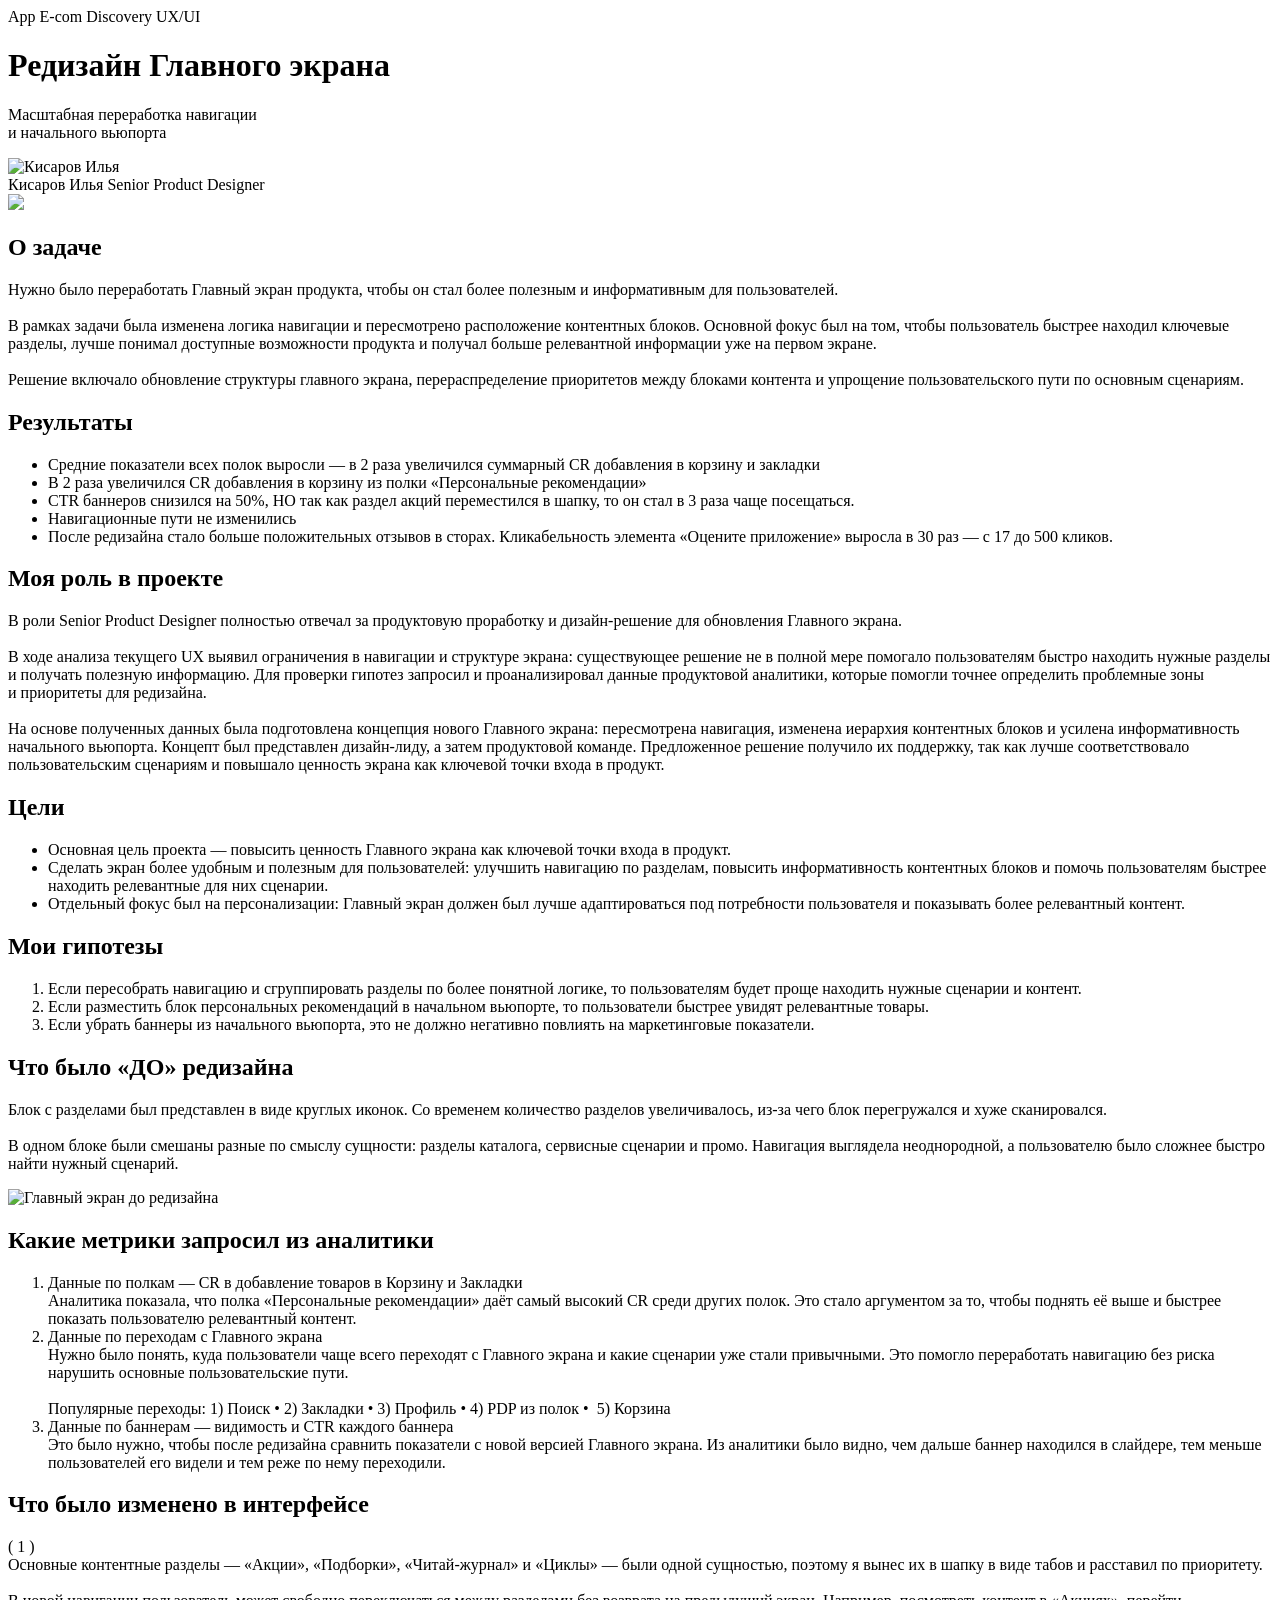
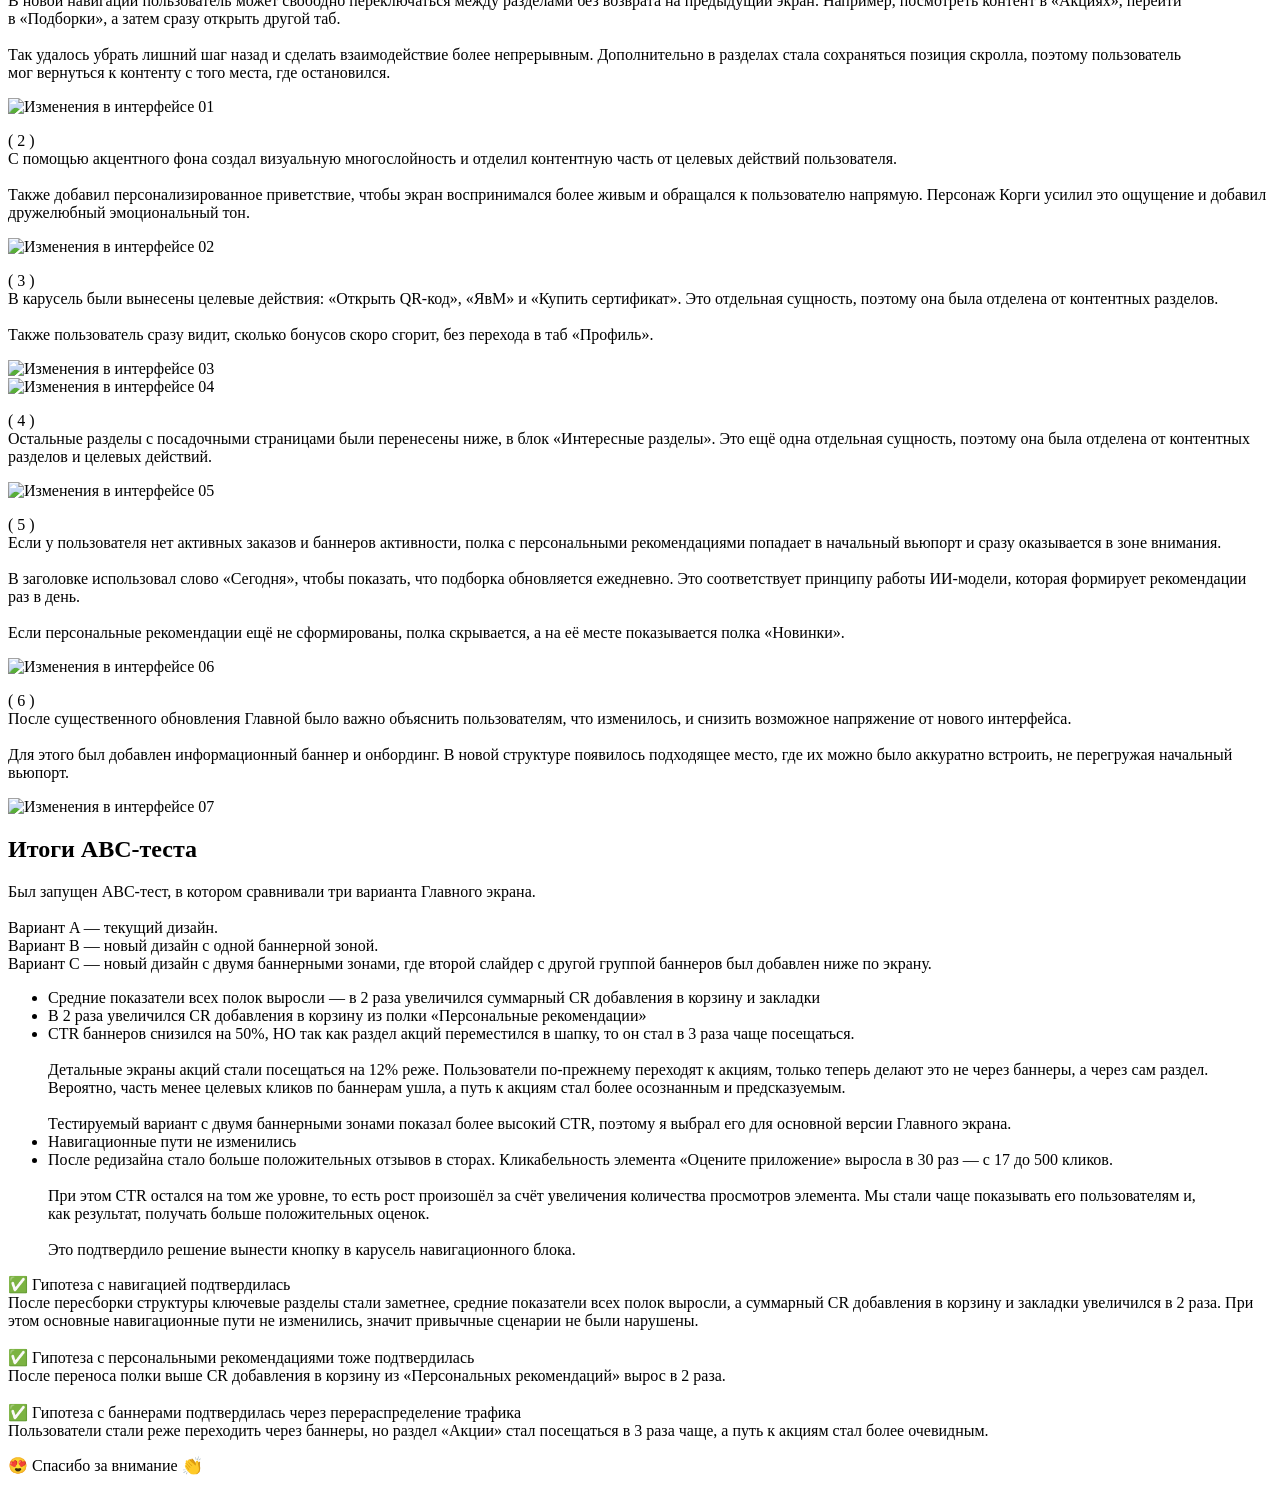
==== redesign_dashboard.html @ a2d0806a "Rename index.html to redesign_dashboard.html" ====
<!DOCTYPE html>
<html lang="ru">
<head>
  <meta charset="UTF-8">
  <meta name="viewport" content="width=device-width, initial-scale=1.0">
  <title>Редизайн Главного экрана</title>
  <link href="https://fonts.googleapis.com/css2?family=Montserrat:wght@400;500;600;700&display=swap" rel="stylesheet">
  <link rel="stylesheet" href="../kisarov-art/style/style.css">
</head>
<body>
  <div class="page">
    <div class="container">
      <div class="header">
        <div class="header__image-left"></div>
        <div class="header__content">
          <div class="header__badges">
            <span class="badge badge--app">App</span>
            <span class="badge badge--ecom">E-com</span>
            <span class="badge badge--discovery">Discovery</span>
            <span class="badge badge--uxui">UX/UI</span>
          </div>
          <div class="header__text">
            <h1 class="header__title">Редизайн Главного экрана</h1>
            <p class="header__subtitle">Масштабная переработка навигации <br> и начального вьюпорта</p>
          </div>
          <div class="header__author">
            <div class="header__avatar"><img src="../kisarov-art/img/avatar.png" alt="Кисаров Илья"></div>
            <div class="header__author-info">
              <span class="header__author-name">Кисаров Илья</span>
              <span class="header__author-role">Senior Product Designer</span>
            </div>
          </div>
        </div>
        <div class="header__image-right"><img src="../kisarov-art/img/redesign_dashboard/cover_interface.png"></div>
      </div>
      <div class="content">
        <div class="section">
          <h2 class="section__title">О задаче</h2>
          <p class="section__text">Нужно было переработать Главный экран продукта, чтобы он стал более полезным и информативным для пользователей. <br><br> В рамках задачи была изменена логика навигации и пересмотрено расположение контентных блоков. Основной фокус был на том, чтобы пользователь быстрее находил ключевые разделы, лучше понимал доступные возможности продукта и получал больше релевантной информации уже на первом экране. <br><br> Решение включало обновление структуры главного экрана, перераспределение приоритетов между блоками контента и упрощение пользовательского пути по основным сценариям.</p>
        </div>
        
        <div class="section">
          <h2 class="section__title">Результаты</h2>
          <ul class="section__list">
            <li>Средние показатели всех полок выросли — <span class="text-green-medium">в 2 раза</span> увеличился суммарный CR добавления в корзину и закладки</li>
            <li><span class="text-green-medium">В 2 раза</span> увеличился CR добавления в корзину из полки «Персональные рекомендации»</li>
            <li>CTR баннеров снизился на 50%, НО так как раздел акций переместился в шапку, то он стал <span class="text-green-medium">в 3 раза</span> чаще посещаться.</li>
            <li>Навигационные пути не изменились</li>
            <li>После редизайна стало больше положительных отзывов в сторах. Кликабельность элемента «Оцените приложение» выросла <span class="text-green-medium">в 30 раз</span> — с 17 до 500 кликов.</li>
          </ul>
        </div>
        
        <div class="section">
          <h2 class="section__title">Моя роль в проекте</h2>
          <p class="section__text">В роли Senior Product Designer полностью отвечал за продуктовую проработку и дизайн-решение для обновления Главного экрана. <br><br> В ходе анализа текущего UX выявил ограничения в навигации и структуре экрана: существующее решение не в полной мере помогало пользователям быстро находить нужные разделы и получать полезную информацию. Для проверки гипотез запросил и проанализировал данные продуктовой аналитики, которые помогли точнее определить проблемные зоны и приоритеты для редизайна. <br><br> На основе полученных данных была подготовлена концепция нового Главного экрана: пересмотрена навигация, изменена иерархия контентных блоков и усилена информативность начального вьюпорта. Концепт был представлен дизайн-лиду, а затем продуктовой команде. Предложенное решение получило их поддержку, так как лучше соответствовало пользовательским сценариям и повышало ценность экрана как ключевой точки входа в продукт.</p>
        </div>
        
        <div class="section">
          <h2 class="section__title">Цели</h2>
          <ul class="section__list">
            <li><span class="text-medium">Основная цель проекта</span> — повысить ценность Главного экрана как ключевой точки входа в продукт.</li>
            <li><span class="text-medium">Сделать экран более удобным и полезным для пользователей:</span> улучшить навигацию по разделам, повысить информативность контентных блоков и помочь пользователям быстрее находить релевантные для них сценарии.</li>
            <li><span class="text-medium">Отдельный фокус был на персонализации:</span> Главный экран должен был лучше адаптироваться под потребности пользователя и показывать более релевантный контент.</li>
          </ul>
        </div>
        
        <div class="section">
          <h2 class="section__title">Мои гипотезы</h2>
          <ol class="section__list">
            <li>Если пересобрать навигацию и сгруппировать разделы по более понятной логике, то пользователям будет проще находить нужные сценарии и контент.</li>
            <li>Если разместить блок персональных рекомендаций в начальном вьюпорте, то пользователи быстрее увидят релевантные товары.</li>
            <li>Если убрать баннеры из начального вьюпорта, это не должно негативно повлиять на маркетинговые показатели.</li>
          </ol>
        </div>
        
        <div class="section-with-image">
          <div class="section">
            <h2 class="section__title">Что было «ДО» редизайна</h2>
            <p class="section__text">Блок с разделами был представлен в виде круглых иконок. Со временем количество разделов увеличивалось, из-за чего блок перегружался и хуже сканировался. <br><br> В одном блоке были смешаны разные по смыслу сущности: разделы каталога, сервисные сценарии и промо. Навигация выглядела неоднородной, а пользователю было сложнее быстро найти нужный сценарий.</p>
          </div>
          <div class="image-placeholder""><img src="../kisarov-art/img/redesign_dashboard/before_redesign.png" alt="Главный экран до редизайна"></div>
        </div>

        <div class="section">
          <h2 class="section__title">Какие метрики запросил из аналитики</h2>
          <ol class="section__list">
            <li><span class="text-medium">Данные по полкам — CR в добавление товаров в Корзину и Закладки</span> <br> Аналитика показала, что полка «Персональные рекомендации» даёт самый высокий CR среди других полок. Это стало аргументом за то, чтобы поднять её выше и быстрее показать пользователю релевантный контент.</li>
            <li><span class="text-medium">Данные по переходам с Главного экрана</span> <br> Нужно было понять, куда пользователи чаще всего переходят с Главного экрана и какие сценарии уже стали привычными. Это помогло переработать навигацию без риска нарушить основные пользовательские пути. <br><br> Популярные переходы:  1) Поиск  •  2) Закладки  •  3) Профиль  •  4) PDP из полок  •   5) Корзина</li>
            <li><span class="text-medium">Данные по баннерам — видимость и CTR каждого баннера</span> <br> Это было нужно, чтобы после редизайна сравнить показатели с новой версией Главного экрана. Из аналитики было видно, чем дальше баннер находился в слайдере, тем меньше пользователей его видели и тем реже по нему переходили.</li>
          </ol>
        </div>
        
        <div class="section-with-image">
          <div class="section">
            <h2 class="section__title">Что было изменено в интерфейсе</h2>
            <p class="section__text">
              <span class="text-medium">( 1 )</span><br>
              Основные контентные разделы — «Акции», «Подборки», «Читай-журнал» и «Циклы» — были одной сущностью, поэтому я вынес их в шапку в виде табов и расставил по приоритету. <br><br> В новой навигации пользователь может свободно переключаться между разделами без возврата на предыдущий экран. Например, посмотреть контент в «Акциях», перейти в «Подборки», а затем сразу открыть другой таб. <br><br> Так удалось убрать лишний шаг назад и сделать взаимодействие более непрерывным. Дополнительно в разделах стала сохраняться позиция скролла, поэтому пользователь мог вернуться к контенту с того места, где остановился.
            </p>
          </div>
          <div class="image-placeholder""><img src="../kisarov-art/img/redesign_dashboard/change_interface_01.png" alt="Изменения в интерфейсе 01"></div>
        </div>
        
        <div class="section-with-image">
          <div class="section">
            <p class="section__text">
              <span class="text-medium">( 2 )</span><br>
              С помощью акцентного фона создал визуальную многослойность и отделил контентную часть от целевых действий пользователя. <br><br> Также добавил персонализированное приветствие, чтобы экран воспринимался более живым и обращался к пользователю напрямую. Персонаж Корги усилил это ощущение и добавил дружелюбный эмоциональный тон.
            </p>
          </div>
          <div class="image-placeholder""><img src="../kisarov-art/img/redesign_dashboard/change_interface_02.png" alt="Изменения в интерфейсе 02"></div>
        </div>
        
        <div class="section-with-image">
          <div class="section">
            <p class="section__text">
              <span class="text-medium">( 3 )</span><br>
              В карусель были вынесены целевые действия: «Открыть QR-код», «ЯвМ» и «Купить сертификат». Это отдельная сущность, поэтому она была отделена от контентных разделов. <br><br> Также пользователь сразу видит, сколько бонусов скоро сгорит, без перехода в таб «Профиль».
            </p>
          </div>
          <div class="image-placeholder""><img src="../kisarov-art/img/redesign_dashboard/change_interface_03.png" alt="Изменения в интерфейсе 03"></div>
          <div class="image-placeholder""><img src="../kisarov-art/img/redesign_dashboard/change_interface_04.png" alt="Изменения в интерфейсе 04"></div>
        </div>
        
        <div class="section-with-image">
          <div class="section">
            <p class="section__text">
              <span class="text-medium">( 4 )</span><br>
              Остальные разделы с посадочными страницами были перенесены ниже, в блок «Интересные разделы». Это ещё одна отдельная сущность, поэтому она была отделена от контентных разделов и целевых действий.
            </p>
          </div>
          <div class="image-placeholder""><img src="../kisarov-art/img/redesign_dashboard/change_interface_05.png" alt="Изменения в интерфейсе 05"></div>
        </div>
        
        <div class="section-with-image">
          <div class="section">
            <p class="section__text">
              <span class="text-medium">( 5 )</span><br>
              Если у пользователя нет активных заказов и баннеров активности, полка с персональными рекомендациями попадает в начальный вьюпорт и сразу оказывается в зоне внимания. <br><br> В заголовке использовал слово «Сегодня», чтобы показать, что подборка обновляется ежедневно. Это соответствует принципу работы ИИ-модели, которая формирует рекомендации раз в день. <br><br> Если персональные рекомендации ещё не сформированы, полка скрывается, а на её месте показывается полка «Новинки».
            </p>
          </div>
          <div class="image-placeholder""><img src="../kisarov-art/img/redesign_dashboard/change_interface_06.png" alt="Изменения в интерфейсе 06"></div>
        </div>
        
        <div class="section-with-image">
          <div class="section">
            <p class="section__text">
              <span class="text-medium">( 6 )</span><br>
              После существенного обновления Главной было важно объяснить пользователям, что изменилось, и снизить возможное напряжение от нового интерфейса. <br><br> Для этого был добавлен информационный баннер и онбординг. В новой структуре появилось подходящее место, где их можно было аккуратно встроить, не перегружая начальный вьюпорт.
            </p>
          </div>
          <div class="image-placeholder""><img src="../kisarov-art/img/redesign_dashboard/change_interface_07.png" alt="Изменения в интерфейсе 07"></div>
        </div>
        
        <div class="section">
          <h2 class="section__title">Итоги ABC-теста</h2>
            <p class="section__text">Был запущен ABC-тест, в котором сравнивали три варианта Главного экрана. <br><br> Вариант A — текущий дизайн. <br> Вариант B — новый дизайн с одной баннерной зоной. <br> Вариант C — новый дизайн с двумя баннерными зонами, где второй слайдер с другой группой баннеров был добавлен ниже по экрану.</p>

          <ul class="section__list">
            <li>Средние показатели всех полок выросли — <span class="text-green-medium">в 2 раза</span> увеличился суммарный CR добавления в корзину и закладки</li>
            <li><span class="text-green-medium">В 2 раза</span> увеличился CR добавления в корзину из полки «Персональные рекомендации»</li>
            <li>CTR баннеров снизился на 50%, НО так как раздел акций переместился в шапку, то он стал <span class="text-green-medium">в 3 раза</span> чаще посещаться. <br><br> Детальные экраны акций стали посещаться на 12% реже. Пользователи по‑прежнему переходят к акциям, только теперь делают это не через баннеры, а через сам раздел. Вероятно, часть менее целевых кликов по баннерам ушла, а путь к акциям стал более осознанным и предсказуемым. <br><br> Тестируемый вариант с двумя баннерными зонами показал более высокий CTR, поэтому я выбрал его для основной версии Главного экрана.</li>
            <li>Навигационные пути не изменились</li>
            <li>После редизайна стало больше положительных отзывов в сторах. Кликабельность элемента «Оцените приложение» выросла <span class="text-green-medium">в 30 раз</span> — с 17 до 500 кликов. <br><br> При этом CTR остался на том же уровне, то есть рост произошёл за счёт увеличения количества просмотров элемента. Мы стали чаще показывать его пользователям и, как результат, получать больше положительных оценок. <br><br> Это подтвердило решение вынести кнопку в карусель навигационного блока.</li>
          </ul>
          
            <div class="separator"></div>

          <p class="section__text">
            <span class="text-medium">✅ Гипотеза с навигацией подтвердилась</span> <br> После пересборки структуры ключевые разделы стали заметнее, средние показатели всех полок выросли, а суммарный CR добавления в корзину и закладки увеличился в 2 раза. При этом основные навигационные пути не изменились, значит привычные сценарии не были нарушены. <br><br>
            <span class="text-medium">✅ Гипотеза с персональными рекомендациями тоже подтвердилась</span> <br> После переноса полки выше CR добавления в корзину из «Персональных рекомендаций» вырос в 2 раза. <br><br>
            <span class="text-medium">✅ Гипотеза с баннерами подтвердилась через перераспределение трафика</span> <br> Пользователи стали реже переходить через баннеры, но раздел «Акции» стал посещаться в 3 раза чаще, а путь к акциям стал более очевидным.
          </p>
        </div>
        
        <p class="footer-text">😍 Спасибо за внимание 👏</p>
        
      </div>
    </div>
  </div>
</body>
</html>
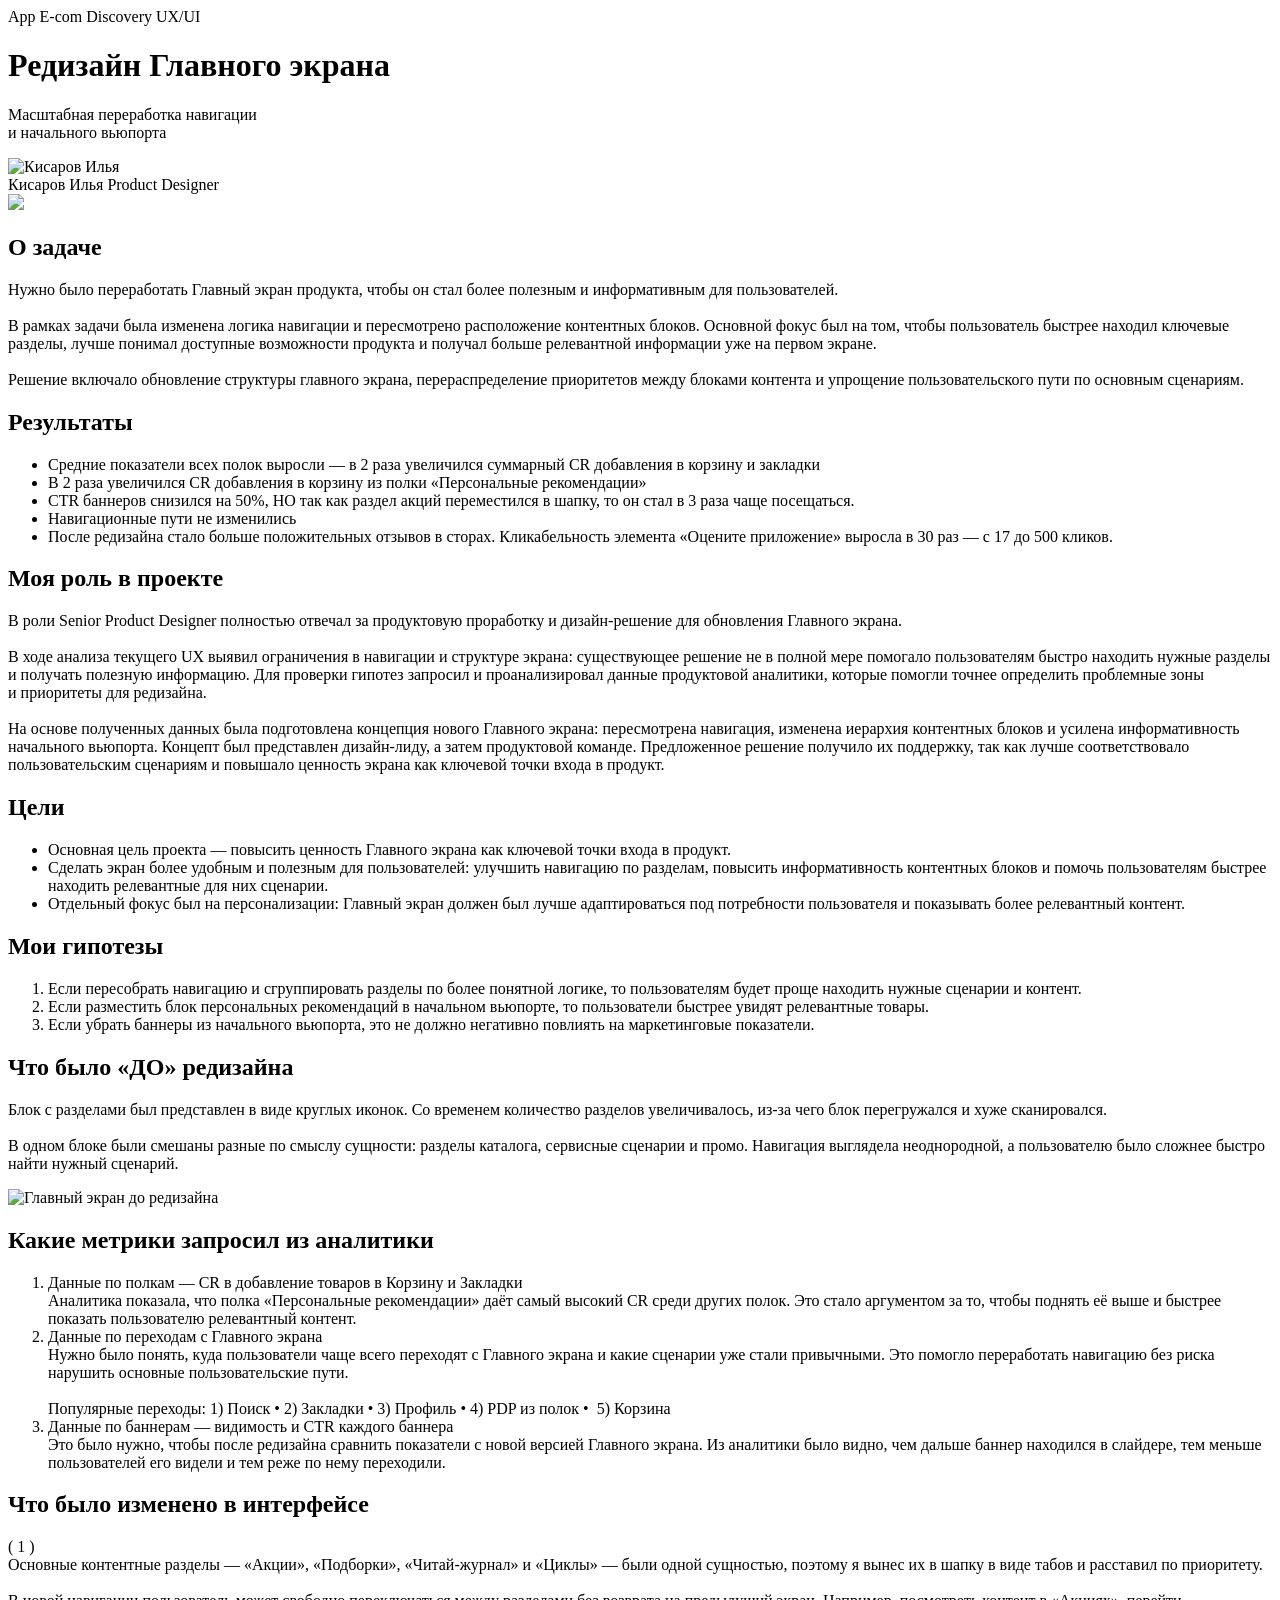
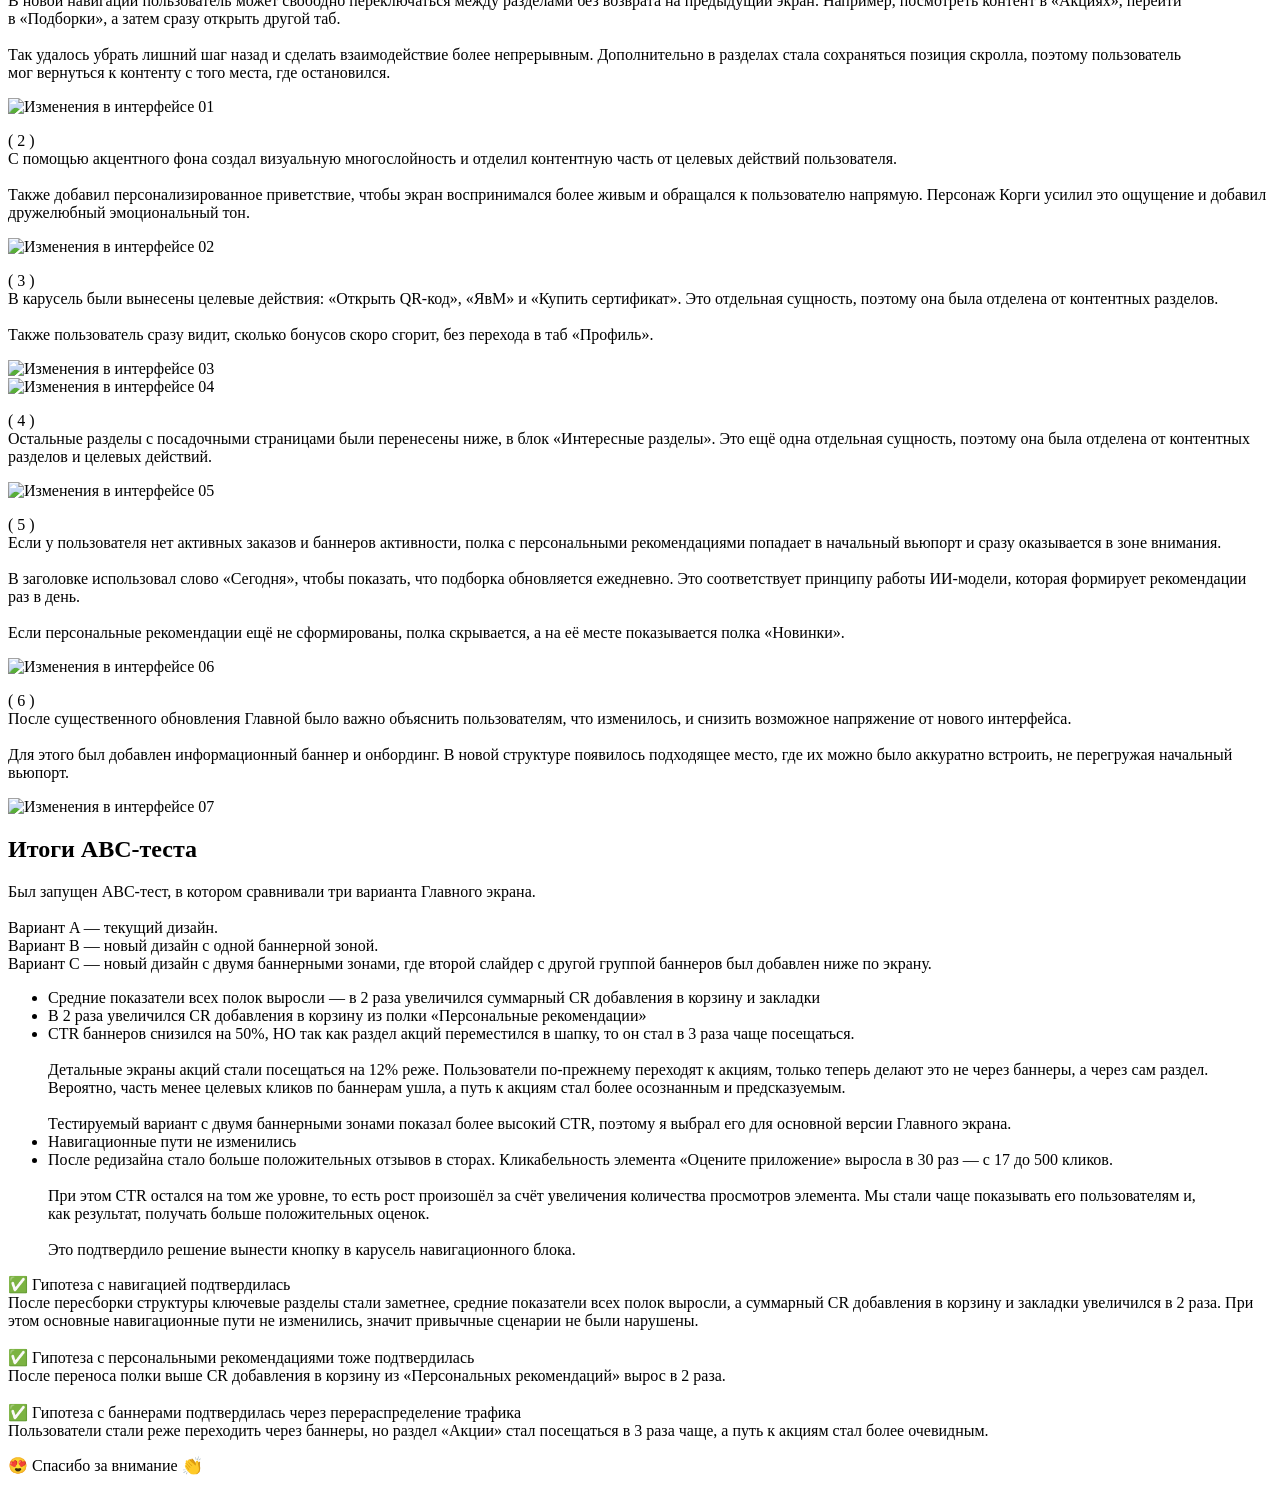
==== commit 77d6ec76: "Update redesign_dashboard.html" ====
--- a/redesign_dashboard.html
+++ b/redesign_dashboard.html
@@ -27,7 +27,7 @@
             <div class="header__avatar"><img src="../kisarov-art/img/avatar.png" alt="Кисаров Илья"></div>
             <div class="header__author-info">
               <span class="header__author-name">Кисаров Илья</span>
-              <span class="header__author-role">Senior Product Designer</span>
+              <span class="header__author-role">Product Designer</span>
             </div>
           </div>
         </div>
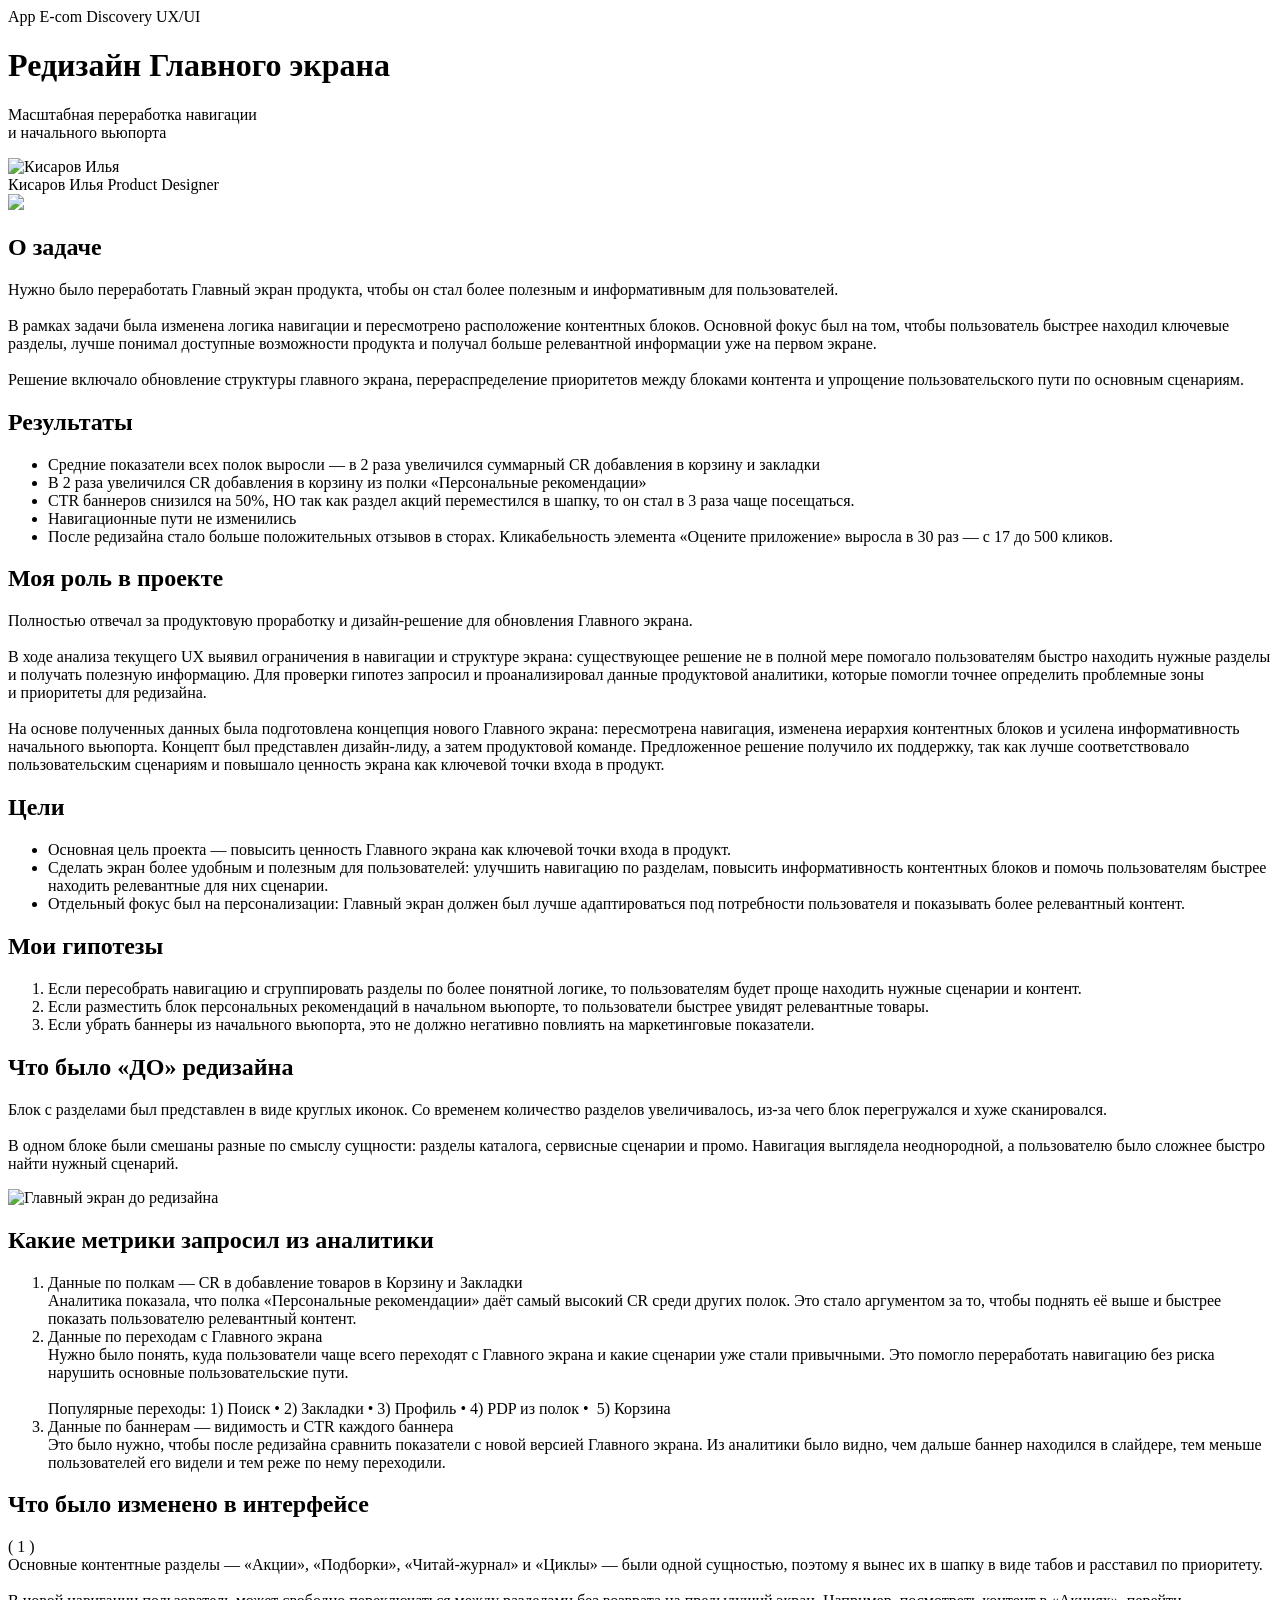
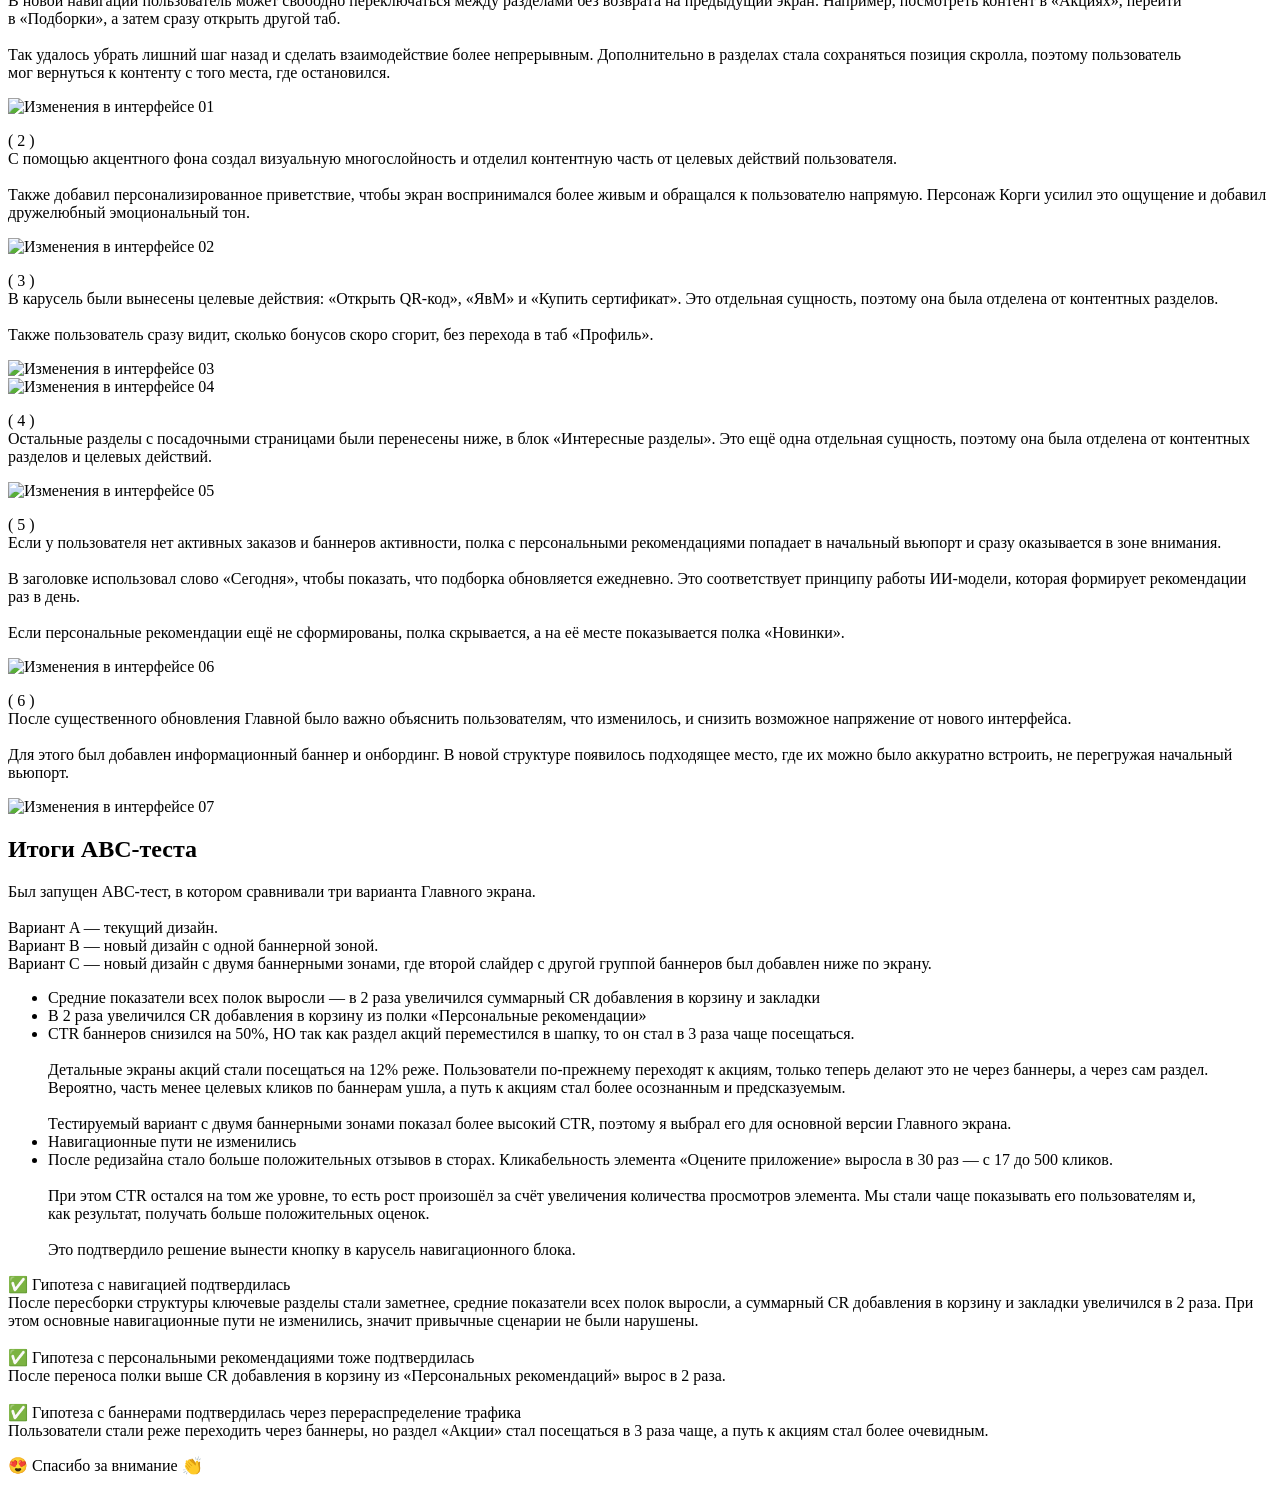
==== commit bc826d67: "Update redesign_dashboard.html" ====
--- a/redesign_dashboard.html
+++ b/redesign_dashboard.html
@@ -52,7 +52,7 @@
         
         <div class="section">
           <h2 class="section__title">Моя роль в проекте</h2>
-          <p class="section__text">В роли Senior Product Designer полностью отвечал за продуктовую проработку и дизайн-решение для обновления Главного экрана. <br><br> В ходе анализа текущего UX выявил ограничения в навигации и структуре экрана: существующее решение не в полной мере помогало пользователям быстро находить нужные разделы и получать полезную информацию. Для проверки гипотез запросил и проанализировал данные продуктовой аналитики, которые помогли точнее определить проблемные зоны и приоритеты для редизайна. <br><br> На основе полученных данных была подготовлена концепция нового Главного экрана: пересмотрена навигация, изменена иерархия контентных блоков и усилена информативность начального вьюпорта. Концепт был представлен дизайн-лиду, а затем продуктовой команде. Предложенное решение получило их поддержку, так как лучше соответствовало пользовательским сценариям и повышало ценность экрана как ключевой точки входа в продукт.</p>
+          <p class="section__text">Полностью отвечал за продуктовую проработку и дизайн-решение для обновления Главного экрана. <br><br> В ходе анализа текущего UX выявил ограничения в навигации и структуре экрана: существующее решение не в полной мере помогало пользователям быстро находить нужные разделы и получать полезную информацию. Для проверки гипотез запросил и проанализировал данные продуктовой аналитики, которые помогли точнее определить проблемные зоны и приоритеты для редизайна. <br><br> На основе полученных данных была подготовлена концепция нового Главного экрана: пересмотрена навигация, изменена иерархия контентных блоков и усилена информативность начального вьюпорта. Концепт был представлен дизайн-лиду, а затем продуктовой команде. Предложенное решение получило их поддержку, так как лучше соответствовало пользовательским сценариям и повышало ценность экрана как ключевой точки входа в продукт.</p>
         </div>
         
         <div class="section">
